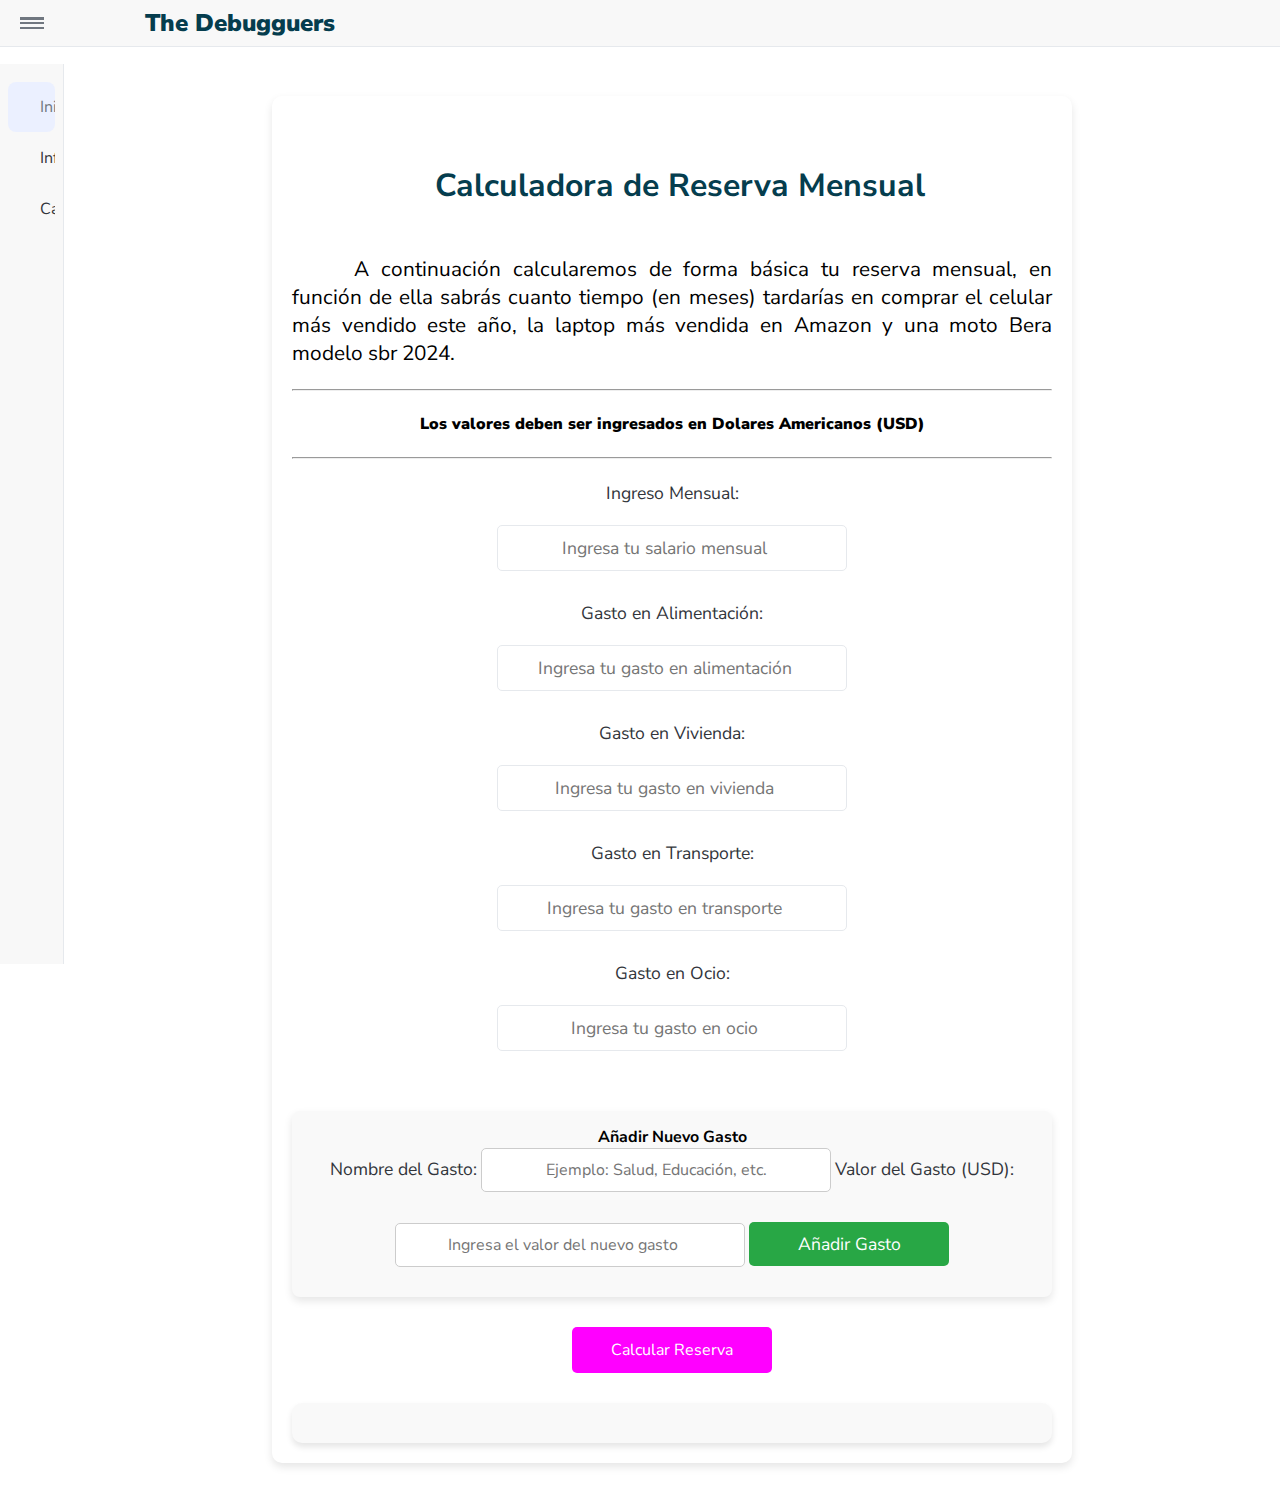
==== Debugguers/calculadora.html @ fde46050 "Merge branch 'Pagina_Debugguers' of https://github.com/manumaldonado/Proyecto-Samsung into Pagina_De" ====
<!DOCTYPE html>
<html lang="es">
  <head>
    <meta charset="UTF-8" />
    <meta name="viewport" content="width=device-width, initial-scale=1.0" />
    <link rel="stylesheet" href="style.css" />
    <title>Debugguers</title>
  </head>
  <body>
    <header>
      <div class="menu-left">
        <div class="menu-container">
          <div class="menu" id="menu">
            <div></div>
            <div></div>
            <div></div>
          </div>
        </div>
        <div class="brand">
          <img src="./icons/icons8-bug-96.png" alt="" class="logo" />
          <span class="name">The Debugguers</span>
        </div>
      </div>
    </header>

    <div class="sidebar" id="sidebar">
      <nav>
        <ul>
          <li>
            <a href="index.html" class="selected">
              <img src="./icons/home.svg" alt="" />
              <span>Inicio</span>
            </a>
          </li>

          <li>
            <a href="informe.html">
              <img src="./icons/chart.svg" alt="" />
              <span>Informe</span>
            </a>
          </li>

          <li>
            <a href="calculadora.html">
              <img src="./icons/calculadora.svg" alt="" />
              <span>Calculadora</span>
            </a>
          </li>
        </ul>
      </nav>
    </div>

    <main>
        <div class="calculadora-container">
          <h2>Calculadora de Reserva Mensual</h2>
          <p>A continuación calcularemos de forma básica tu reserva mensual, en función de ella sabrás cuanto tiempo (en meses) tardarías en comprar el celular más vendido este año, la laptop más vendida en Amazon y una moto Bera modelo sbr 2024.</p>
          
          <br>
          <hr>
          <br>
          <h4><strong>Los valores deben ser ingresados en Dolares Americanos (USD)</strong></h4>
          <br>
          <hr>
          <br>

          <form class="calculadora-form" id="formulario-presupuesto">
            <label for="ingreso">Ingreso Mensual:</label>
            <input type="number" id="ingreso" placeholder="Ingresa tu salario mensual">
      
            <label for="alimentacion">Gasto en Alimentación:</label>
            <input type="number" id="alimentacion" placeholder="Ingresa tu gasto en alimentación">
      
            <label for="vivienda">Gasto en Vivienda:</label>
            <input type="number" id="vivienda" placeholder="Ingresa tu gasto en vivienda">
      
            <label for="transporte">Gasto en Transporte:</label>
            <input type="number" id="transporte" placeholder="Ingresa tu gasto en transporte">
      
            <label for="ocio">Gasto en Ocio:</label>
            <input type="number" id="ocio" placeholder="Ingresa tu gasto en ocio">


            <div class="nuevo-gasto-container">
                <h4>Añadir Nuevo Gasto</h4>
                <label for="nombre-gasto">Nombre del Gasto:</label>
                <input type="text" id="nombre-gasto" placeholder="Ejemplo: Salud, Educación, etc.">

                <label for="valor-gasto">Valor del Gasto (USD):</label>
                <input type="number" id="valor-gasto" placeholder="Ingresa el valor del nuevo gasto" min="0">

                <button type="button" id="agregar-gasto-btn">Añadir Gasto</button>
            </div>
      
            <button type="button" id="calcular-btn">Calcular Reserva</button>
          </form>
          <div id="resultados" class="resultados-container"></div>
        </div>
    </main>

    <script src="script.js"></script>
  </body>
</html>
---- Debugguers/style.css ----
@import url('https://fonts.googleapis.com/css2?family=Nunito+Sans:ital,opsz,wght@0,6..12,200..1000;1,6..12,200..1000&display=swap');

/*Vatiables de colores*/

:root {
    --background-color: rgb(248, 248, 248);
    --text-title-color: #053D4E;
    --text-color: #32353B;
    --icon-color: #32353B;
    --icon-menu-color: #707780;
    --menu-color: #707780;
    --text-selected-color: #707780;
    --background-selected: #EBF0FF;
    --background-hover: #EBF0FF;
    --border-color: #E6E9ED;

   
    --accent-color: #FF00FF;
    /* Deep Pink */
}

* {
    margin: 0;
    padding: 0;
    box-sizing: border-box;
    font-family: "Nunito Sans", serif;
}

body {
    width: 100%;
    height: 100vh;
}

header {
    z-index: 200;
    width: 100%;
    display: flex;
    justify-content: space-between;
    padding: 0.45rem 2rem 0.45rem 1.27rem;
    border-bottom: 1px solid var(--border-color);
    position: fixed;
    background-color: var(--background-color);
    top: 0;
    left: 0;
}

/*Sección izquierda*/
.menu-left {
    display: flex;
    align-items: center;
    justify-content: center;
    gap: 4rem;
}

/*Menu: Contiene los estilos para el boton que despliegua el menu lateral*/
.menu-container {
    height: 100%;
    display: flex;
    align-items: center;
    cursor: pointer;
}

.menu {
    width: 1.5rem;
    height: 37%;
    display: flex;
    flex-direction: column;
    justify-content: space-between;
}

.menu div {
    width: 100%;
    height: 0.15rem;
    background-color: var(--menu-color);
    transition: all 0.2s ease;
}

/*Brand: son los estilos del logo y del titulo "the Debugguers"*/
.brand {
    display: flex;
    justify-content: center;
    align-items: center;
    gap: 0.6rem;
}

.brand .logo {
    width: 1.7rem;
}

.brand .name {
    font-size: 1.5rem;
    font-weight: 900;
    color: var(--text-title-color);
}


/*Sidebar*/

.sidebar {
    margin-top: 4rem;
    width: 4rem;
    height: 100%;
    position: fixed;
    top: 0;
    left: 0;
    z-index: 100;
    padding: 1.1rem 0rem;
    border-right: 1px solid var(--border-color);
    overflow: auto;
    background-color: var(--background-color);
}

/*Este es para que despliegue el menu con un click*/
.sidebar.menu-toggle{
    width: 18.75rem;
}

/*Estilos de los elementos de la barra lateral*/
.sidebar a {
    text-decoration: none;
    display: flex;
    align-items: center;
    gap: 1.3rem;
    padding: 0.9rem 0.7rem;
    margin: 0 0.5rem;
    border-radius: 0.5rem;
    white-space: nowrap;
    overflow: hidden;
    color: var(--text-color);
}

.sidebar a:hover {
    background-color: var(--background-hover);
}

/*Muchachos, en esta parte se van al html y le agregan la clase de selected a la pestaña en la que vayan a trabajar, yo ahorita que la hice la deje en inicio, pero en la que vayana a trabajar ustedes, le agregan esa clase.*/
.sidebar a.selected {
    color: var(--text-selected-color);
    background-color: var(--background-selected);
}

.sidebar img {
    width: 1.6rem;
    color: var(--icon-menu-color);
}

/*Main: es donde se va a poner todo el contenido de la pagina.*/

main {
    margin-top: 4rem;
    margin-left: 4rem;
    padding: 2rem;
    transition: margin-left 0.2s ease;
}

main.menu-toggle{
    margin-left: 18.75rem;
}

.Title h1{
    font-size: 2.3rem;
    text-align: center;
    font-weight: 700;
}

h2{
    text-indent: 0.5em;
    font-size: 1.8rem;
    margin-top: 3rem;
}

.line{
    width: 17rem;
    height: 0.2rem;
    background-color: #053D4E;
}

p{ 
    margin-top: 3rem;
    font-size: 1.3rem;
    text-indent: 3em;
    text-align: justify;
}

.mapa{
    display: flex;
    justify-content: center;
    align-items: center;
}
.mapa img{
    width: 45%;
    margin: 3rem 1rem;

}
/*Resposive de la página*/

@media(max-width:500px) {
    .sidebar {
        width: 0;
    }

    main {
        margin-left: 0;

    }

    main.menu-toggle {
        margin-left: 0;
    }
}

/* Estilos generales de la calculadora */
.calculadora-container {
    width: 100%;
    max-width: 800px;
    margin: 0 auto; /* Centra la calculadora */
    padding: 20px;
    background-color: #fff;
    border-radius: 10px;
    box-shadow: 0 4px 8px rgba(0, 0, 0, 0.1);
    text-align: center; /* Centra el texto */
}

.calculadora-container h2 {
    font-size: 2rem;
    color: var(--text-title-color);
    margin-bottom: 20px;
}

/* Contenedor de los campos de ingreso */
.calculadora-form {
    display: flex;
    flex-direction: column;
    gap: 15px;
    align-items: center;
}

.calculadora-form label {
    font-size: 1.1rem;
    color: var(--text-color);
    margin-bottom: 5px;
}

.calculadora-form input {
    width: 100%;
    max-width: 350px; /* Tamaño máximo de las cajas de texto */
    padding: 10px;
    border: 1px solid var(--border-color);
    border-radius: 5px;
    font-size: 1rem;
    margin-bottom: 15px;
    text-align: center;
}

.calculadora-form input:focus {
    outline: none;
    border-color: var(--accent-color);
}

/* Estilo del botón Calcular */
.calculadora-form button {
    background-color: var(--accent-color);
    color: white;
    border: none;
    padding: 12px 25px;
    border-radius: 5px;
    font-size: 1.2rem;
    cursor: pointer;
    transition: background-color 0.3s ease;
    width: 100%;
    max-width: 200px; /* Tamaño máximo del botón */
    margin-top: 15px;
}

.calculadora-form button:hover {
    background-color: #e600e6;
}

/* Espaciado de los elementos de la calculadora */
.calculadora-form input,
.calculadora-form button {
    font-size: 1rem;
}

/* Estilo de los campos de entrada */
.calculadora-form input {
    font-size: 1.1rem;
}

/* Ajustes de pantalla pequeña */
@media (max-width: 500px) {
    .calculadora-container {
        padding: 15px;
    }

    .calculadora-form input {
        max-width: 100%;
    }

    .calculadora-form button {
        width: 100%;
    }
}

/* Contenedor de resultados */
.resultados-container {
    margin-top: 30px;
    padding: 20px;
    background-color: #f9f9f9;
    border-radius: 10px;
    box-shadow: 0 4px 6px rgba(0, 0, 0, 0.1);
    text-align: left;
}

/* Estilo para cada sección de resultados */
.resultados-container h3 {
    font-size: 1.5rem;
    margin-bottom: 15px;
}

.resultados-container p {
    font-size: 1.1rem;
    color: #333;
    margin-bottom: 10px;
}

/* Estilo para los productos y el cálculo */
.producto {
    display: flex;
    align-items: center;
    margin-bottom: 15px;
}

.producto img {
    width: 50px;
    height: 50px;
    margin-right: 15px;
}

.producto .descripcion {
    font-size: 1rem;
}

.producto .tiempo {
    font-weight: bold;
    color: var(--accent-color);
}

.producto .precio {
    font-weight: bold;
}

/* Estilos para el formulario de nuevo gasto */
.nuevo-gasto-container {
    margin-top: 30px;
    padding: 15px;
    background-color: #f9f9f9;
    border-radius: 8px;
    box-shadow: 0 4px 8px rgba(0, 0, 0, 0.1);
}

.nuevo-gasto-container input {
    width: 100%;
    max-width: 350px;
    padding: 10px;
    border: 1px solid #ccc;
    border-radius: 5px;
    margin-bottom: 15px;
    font-size: 1rem;
}

.nuevo-gasto-container button {
    background-color: #28a745;
    color: white;
    padding: 10px 20px;
    border: none;
    border-radius: 5px;
    cursor: pointer;
    font-size: 1.1rem;
}

.nuevo-gasto-container button:hover {
    background-color: #218838;
}
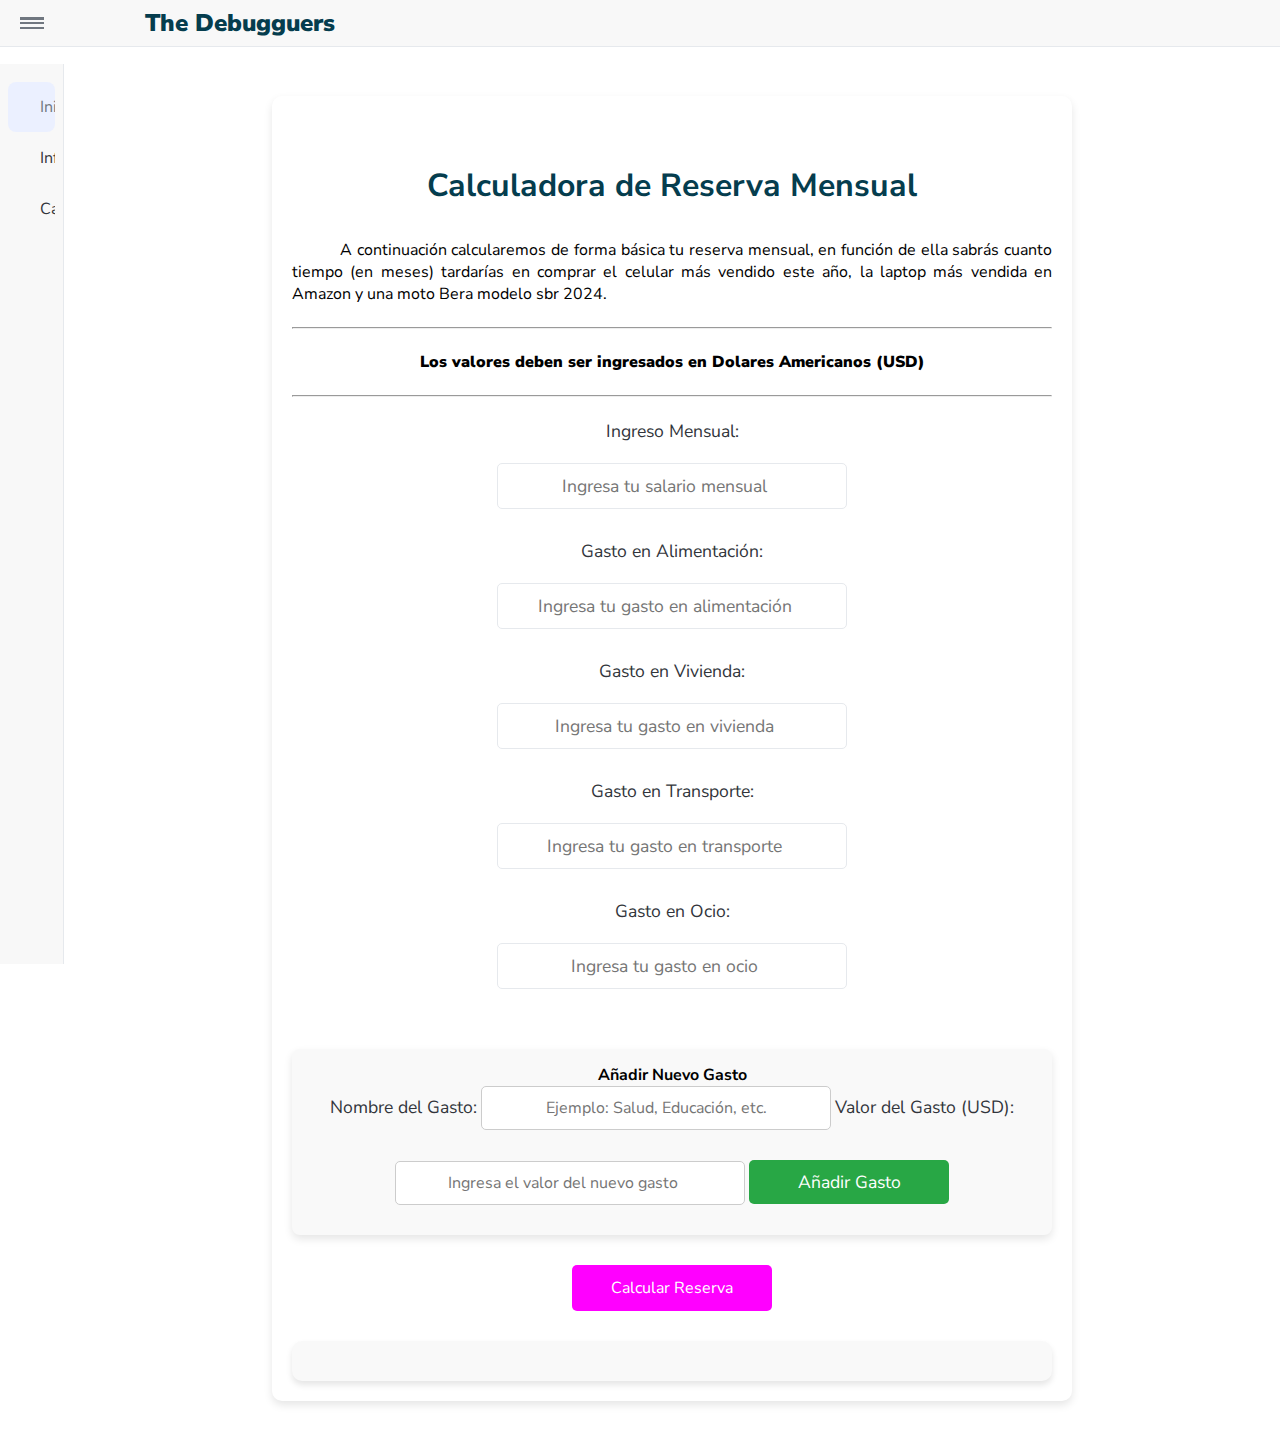
==== commit 38944b85: "Primera version completa Pag debuggers" ====
--- a/Debugguers/calculadora.html
+++ b/Debugguers/calculadora.html
@@ -3,7 +3,7 @@
   <head>
     <meta charset="UTF-8" />
     <meta name="viewport" content="width=device-width, initial-scale=1.0" />
-    <link rel="stylesheet" href="style.css" />
+    <link rel="stylesheet" href="style_calculadora.css" />
     <title>Debugguers</title>
   </head>
   <body>
--- a/Debugguers/style_calculadora.css
+++ b/Debugguers/style_calculadora.css
@@ -0,0 +1,374 @@
+@import url('https://fonts.googleapis.com/css2?family=Nunito+Sans:ital,opsz,wght@0,6..12,200..1000;1,6..12,200..1000&display=swap');
+
+/*Vatiables de colores*/
+
+:root {
+    --background-color: rgb(248, 248, 248);
+    --text-title-color: #053D4E;
+    --text-color: #32353B;
+    --icon-color: #32353B;
+    --icon-menu-color: #707780;
+    --menu-color: #707780;
+    --text-selected-color: #707780;
+    --background-selected: #EBF0FF;
+    --background-hover: #EBF0FF;
+    --border-color: #E6E9ED;
+
+   
+    --accent-color: #FF00FF;
+    /* Deep Pink */
+}
+
+* {
+    margin: 0;
+    padding: 0;
+    box-sizing: border-box;
+    font-family: "Nunito Sans", serif;
+}
+
+body {
+    width: 100%;
+    height: 100vh;
+}
+
+header {
+    z-index: 200;
+    width: 100%;
+    display: flex;
+    justify-content: space-between;
+    padding: 0.45rem 2rem 0.45rem 1.27rem;
+    border-bottom: 1px solid var(--border-color);
+    position: fixed;
+    background-color: var(--background-color);
+    top: 0;
+    left: 0;
+}
+
+/*Sección izquierda*/
+.menu-left {
+    display: flex;
+    align-items: center;
+    justify-content: center;
+    gap: 4rem;
+}
+
+/*Menu: Contiene los estilos para el boton que despliegua el menu lateral*/
+.menu-container {
+    height: 100%;
+    display: flex;
+    align-items: center;
+    cursor: pointer;
+}
+
+.menu {
+    width: 1.5rem;
+    height: 37%;
+    display: flex;
+    flex-direction: column;
+    justify-content: space-between;
+}
+
+.menu div {
+    width: 100%;
+    height: 0.15rem;
+    background-color: var(--menu-color);
+    transition: all 0.2s ease;
+}
+
+/*Brand: son los estilos del logo y del titulo "the Debugguers"*/
+.brand {
+    display: flex;
+    justify-content: center;
+    align-items: center;
+    gap: 0.6rem;
+}
+
+.brand .logo {
+    width: 1.7rem;
+}
+
+.brand .name {
+    font-size: 1.5rem;
+    font-weight: 900;
+    color: var(--text-title-color);
+}
+
+
+/*Sidebar*/
+
+.sidebar {
+    margin-top: 4rem;
+    width: 4rem;
+    height: 100%;
+    position: fixed;
+    top: 0;
+    left: 0;
+    z-index: 100;
+    padding: 1.1rem 0rem;
+    border-right: 1px solid var(--border-color);
+    overflow: auto;
+    background-color: var(--background-color);
+}
+
+/*Este es para que despliegue el menu con un click*/
+.sidebar.menu-toggle{
+    width: 18.75rem;
+}
+
+/*Estilos de los elementos de la barra lateral*/
+.sidebar a {
+    text-decoration: none;
+    display: flex;
+    align-items: center;
+    gap: 1.3rem;
+    padding: 0.9rem 0.7rem;
+    margin: 0 0.5rem;
+    border-radius: 0.5rem;
+    white-space: nowrap;
+    overflow: hidden;
+    color: var(--text-color);
+}
+
+.sidebar a:hover {
+    background-color: var(--background-hover);
+}
+
+/*Muchachos, en esta parte se van al html y le agregan la clase de selected a la pestaña en la que vayan a trabajar, yo ahorita que la hice la deje en inicio, pero en la que vayana a trabajar ustedes, le agregan esa clase.*/
+.sidebar a.selected {
+    color: var(--text-selected-color);
+    background-color: var(--background-selected);
+}
+
+.sidebar img {
+    width: 1.6rem;
+    color: var(--icon-menu-color);
+}
+
+/*Main: es donde se va a poner todo el contenido de la pagina.*/
+
+main {
+    margin-top: 4rem;
+    margin-left: 4rem;
+    padding: 2rem;
+    transition: margin-left 0.2s ease;
+}
+
+main.menu-toggle{
+    margin-left: 18.75rem;
+}
+
+.Title h1{
+    font-size: 2.3rem;
+    text-align: center;
+    font-weight: 700;
+}
+
+h2{
+    margin-top: 3rem;
+}
+
+p{ margin-top: 2rem;
+    text-indent: 3em;
+    text-align: justify;
+}
+
+.mapa{
+    display: flex;
+    justify-content: center;
+    align-items: center;
+}
+.mapa img{
+    width: 45%;
+    margin: 3rem 1rem;
+
+}
+/*Resposive de la página*/
+
+@media(max-width:500px) {
+    .sidebar {
+        width: 0;
+    }
+
+    main {
+        margin-left: 0;
+
+    }
+
+    main.menu-toggle {
+        margin-left: 0;
+    }
+}
+
+/* Estilos generales de la calculadora */
+.calculadora-container {
+    width: 100%;
+    max-width: 800px;
+    margin: 0 auto; /* Centra la calculadora */
+    padding: 20px;
+    background-color: #fff;
+    border-radius: 10px;
+    box-shadow: 0 4px 8px rgba(0, 0, 0, 0.1);
+    text-align: center; /* Centra el texto */
+}
+
+.calculadora-container h2 {
+    font-size: 2rem;
+    color: var(--text-title-color);
+    margin-bottom: 20px;
+}
+
+/* Contenedor de los campos de ingreso */
+.calculadora-form {
+    display: flex;
+    flex-direction: column;
+    gap: 15px;
+    align-items: center;
+}
+
+.calculadora-form label {
+    font-size: 1.1rem;
+    color: var(--text-color);
+    margin-bottom: 5px;
+}
+
+.calculadora-form input {
+    width: 100%;
+    max-width: 350px; /* Tamaño máximo de las cajas de texto */
+    padding: 10px;
+    border: 1px solid var(--border-color);
+    border-radius: 5px;
+    font-size: 1rem;
+    margin-bottom: 15px;
+    text-align: center;
+}
+
+.calculadora-form input:focus {
+    outline: none;
+    border-color: var(--accent-color);
+}
+
+/* Estilo del botón Calcular */
+.calculadora-form button {
+    background-color: var(--accent-color);
+    color: white;
+    border: none;
+    padding: 12px 25px;
+    border-radius: 5px;
+    font-size: 1.2rem;
+    cursor: pointer;
+    transition: background-color 0.3s ease;
+    width: 100%;
+    max-width: 200px; /* Tamaño máximo del botón */
+    margin-top: 15px;
+}
+
+.calculadora-form button:hover {
+    background-color: #e600e6;
+}
+
+/* Espaciado de los elementos de la calculadora */
+.calculadora-form input,
+.calculadora-form button {
+    font-size: 1rem;
+}
+
+/* Estilo de los campos de entrada */
+.calculadora-form input {
+    font-size: 1.1rem;
+}
+
+/* Ajustes de pantalla pequeña */
+@media (max-width: 500px) {
+    .calculadora-container {
+        padding: 15px;
+    }
+
+    .calculadora-form input {
+        max-width: 100%;
+    }
+
+    .calculadora-form button {
+        width: 100%;
+    }
+}
+
+/* Contenedor de resultados */
+.resultados-container {
+    margin-top: 30px;
+    padding: 20px;
+    background-color: #f9f9f9;
+    border-radius: 10px;
+    box-shadow: 0 4px 6px rgba(0, 0, 0, 0.1);
+    text-align: left;
+}
+
+/* Estilo para cada sección de resultados */
+.resultados-container h3 {
+    font-size: 1.5rem;
+    margin-bottom: 15px;
+}
+
+.resultados-container p {
+    font-size: 1.1rem;
+    color: #333;
+    margin-bottom: 10px;
+}
+
+/* Estilo para los productos y el cálculo */
+.producto {
+    display: flex;
+    align-items: center;
+    margin-bottom: 15px;
+}
+
+.producto img {
+    width: 50px;
+    height: 50px;
+    margin-right: 15px;
+}
+
+.producto .descripcion {
+    font-size: 1rem;
+}
+
+.producto .tiempo {
+    font-weight: bold;
+    color: var(--accent-color);
+}
+
+.producto .precio {
+    font-weight: bold;
+}
+
+/* Estilos para el formulario de nuevo gasto */
+.nuevo-gasto-container {
+    margin-top: 30px;
+    padding: 15px;
+    background-color: #f9f9f9;
+    border-radius: 8px;
+    box-shadow: 0 4px 8px rgba(0, 0, 0, 0.1);
+}
+
+.nuevo-gasto-container input {
+    width: 100%;
+    max-width: 350px;
+    padding: 10px;
+    border: 1px solid #ccc;
+    border-radius: 5px;
+    margin-bottom: 15px;
+    font-size: 1rem;
+}
+
+.nuevo-gasto-container button {
+    background-color: #28a745;
+    color: white;
+    padding: 10px 20px;
+    border: none;
+    border-radius: 5px;
+    cursor: pointer;
+    font-size: 1.1rem;
+}
+
+.nuevo-gasto-container button:hover {
+    background-color: #218838;
+}